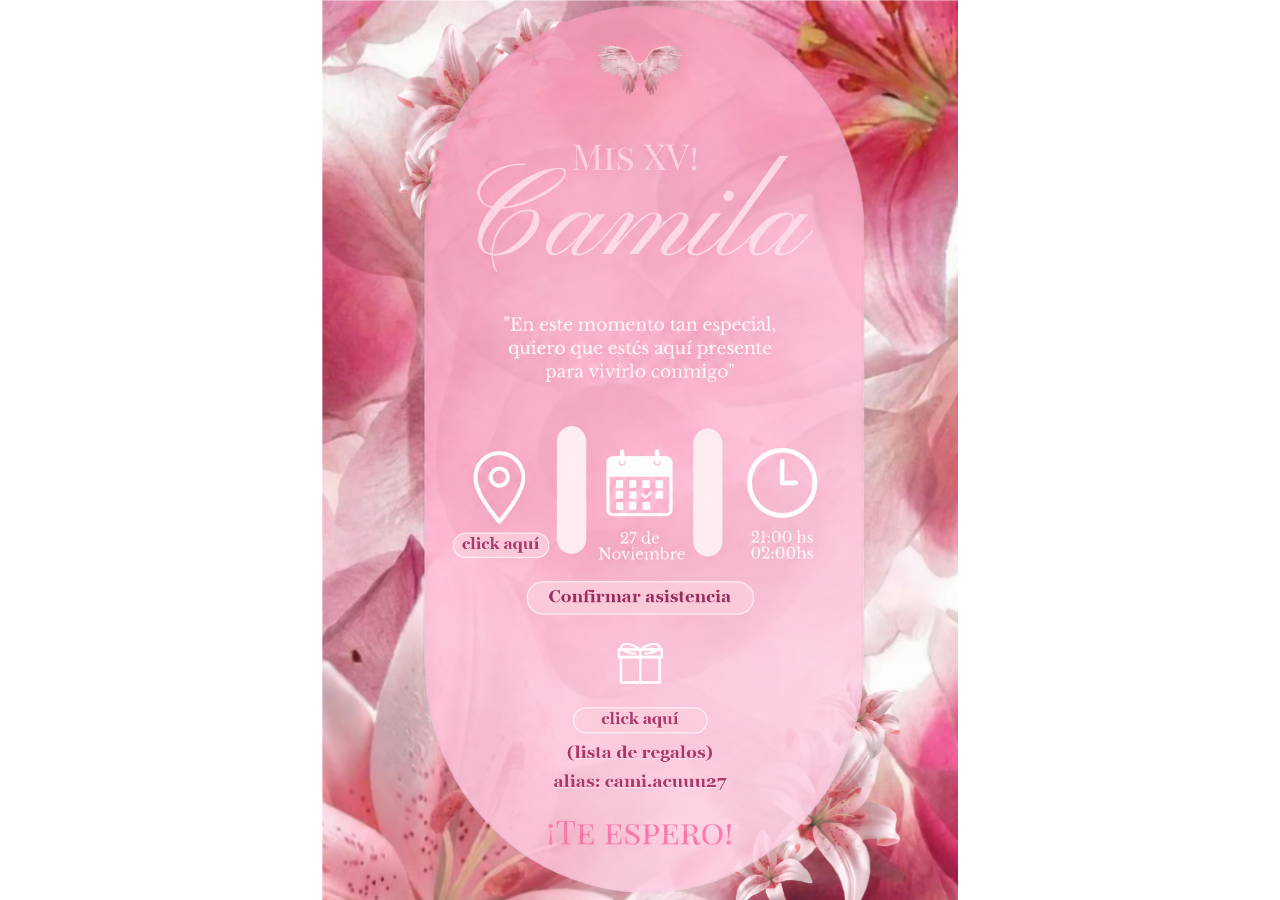
==== index.html @ d6057930 "Actualizar invitacion final con enlaces" ====
<!doctype html>
<html lang="es">
<head>
  <meta charset="utf-8">
  <meta name="viewport" content="width=device-width, initial-scale=1">
  <title>Mis XV Camila</title>
  <meta name="description" content="Invitacion a los XV de Camila.">
  <meta property="og:type" content="website">
  <meta property="og:title" content="Mis XV Camila">
  <meta property="og:description" content="Te espero para celebrar mis XV.">
  <meta property="og:image" content="https://diegorobacu-create.github.io/mis-xv-camila/camila.png">
  <meta property="og:image:secure_url" content="https://diegorobacu-create.github.io/mis-xv-camila/camila.png">
  <meta property="og:image:width" content="1055">
  <meta property="og:image:height" content="1491">
  <meta property="og:url" content="https://diegorobacu-create.github.io/mis-xv-camila/">
  <meta name="twitter:card" content="summary_large_image">
  <meta name="twitter:title" content="Mis XV Camila">
  <meta name="twitter:description" content="Te espero para celebrar mis XV.">
  <meta name="twitter:image" content="https://diegorobacu-create.github.io/mis-xv-camila/camila.png">
  <style>
    * { box-sizing: border-box; }
    html, body { margin: 0; min-height: 100%; background: #ffffff; }
    body {
      min-height: 100vh;
      display: grid;
      place-items: center;
      padding: 0;
      font-family: Arial, Helvetica, sans-serif;
    }
    .card {
      position: relative;
      width: min(100vw, 595.5px);
      aspect-ratio: 595.5 / 842.25;
      background: #fff;
    }
    .card img {
      display: block;
      width: 100%;
      height: 100%;
      object-fit: contain;
    }
    .hotspot {
      position: absolute;
      display: block;
      border-radius: 16px;
      cursor: pointer;
      -webkit-tap-highlight-color: rgba(255,255,255,.32);
    }
    .hotspot:focus-visible {
      outline: 3px solid rgba(255,255,255,.98);
      outline-offset: 4px;
      box-shadow: 0 0 0 6px rgba(224, 91, 159, .65);
    }
    .sr-only {
      position: absolute;
      width: 1px;
      height: 1px;
      padding: 0;
      margin: -1px;
      overflow: hidden;
      clip: rect(0,0,0,0);
      white-space: nowrap;
      border: 0;
    }
    @media (min-aspect-ratio: 595.5 / 842.25) {
      .card { width: auto; height: 100vh; }
    }
  </style>
</head>
<body>
  <main class="card" aria-label="Invitacion a los XV de Camila">
    <img src="camila.png" alt="Invitacion a los XV de Camila">
    <a class="hotspot" href="https://maps.app.goo.gl/PiG9Faqx7xKt4PbU9?g_st=aw" target="_blank" rel="noopener" aria-label="Ver ubicacion" title="Ver ubicacion" style="left:20.6%;top:49.5%;width:13.5%;height:8.8%"></a>
    <a class="hotspot" href="https://maps.app.goo.gl/PiG9Faqx7xKt4PbU9?g_st=aw" target="_blank" rel="noopener" aria-label="Ver ubicacion" title="Ver ubicacion" style="left:20.3%;top:58.9%;width:15.6%;height:3.2%"></a>
    <a class="hotspot" href="https://w.app/pwx0nu" target="_blank" rel="noopener" aria-label="Confirmar asistencia" title="Confirmar asistencia" style="left:31.8%;top:64.5%;width:36.4%;height:4.1%"></a>
    <a class="hotspot" href="https://canva.link/dew7cqsgqlkywnv" target="_blank" rel="noopener" aria-label="Lista de regalos" title="Lista de regalos" style="left:44.5%;top:70.4%;width:11.0%;height:6.5%"></a>
    <a class="hotspot" href="https://canva.link/dew7cqsgqlkywnv" target="_blank" rel="noopener" aria-label="Lista de regalos" title="Lista de regalos" style="left:39.2%;top:78.4%;width:21.6%;height:3.2%"></a>
    <a class="hotspot" href="https://canva.link/dew7cqsgqlkywnv" target="_blank" rel="noopener" aria-label="Lista de regalos" title="Lista de regalos" style="left:32.0%;top:82.0%;width:36.0%;height:3.2%"></a>
  </main>
  <p class="sr-only">Enlaces: ubicacion, confirmar asistencia y lista de regalos.</p>
</body>
</html>
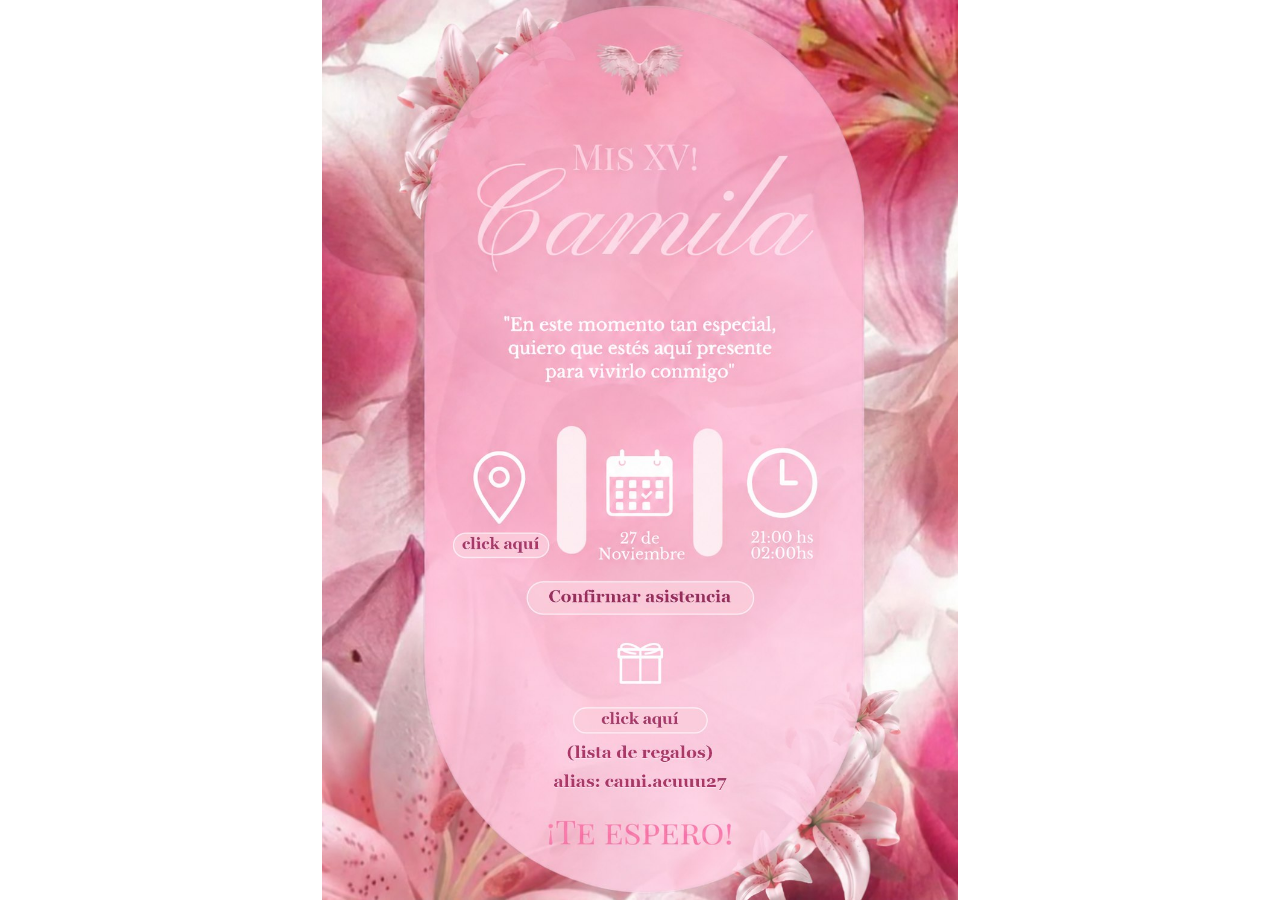
==== commit d21f139e: "Optimizar invitacion para carga rapida" ====
--- a/index.html
+++ b/index.html
@@ -5,18 +5,19 @@
   <meta name="viewport" content="width=device-width, initial-scale=1">
   <title>Mis XV Camila</title>
   <meta name="description" content="Invitacion a los XV de Camila.">
+  <link rel="preload" as="image" href="camila.jpg">
   <meta property="og:type" content="website">
   <meta property="og:title" content="Mis XV Camila">
   <meta property="og:description" content="Te espero para celebrar mis XV.">
-  <meta property="og:image" content="https://diegorobacu-create.github.io/mis-xv-camila/camila.png">
-  <meta property="og:image:secure_url" content="https://diegorobacu-create.github.io/mis-xv-camila/camila.png">
+  <meta property="og:image" content="https://diegorobacu-create.github.io/mis-xv-camila/camila.jpg">
+  <meta property="og:image:secure_url" content="https://diegorobacu-create.github.io/mis-xv-camila/camila.jpg">
   <meta property="og:image:width" content="1055">
   <meta property="og:image:height" content="1491">
   <meta property="og:url" content="https://diegorobacu-create.github.io/mis-xv-camila/">
   <meta name="twitter:card" content="summary_large_image">
   <meta name="twitter:title" content="Mis XV Camila">
   <meta name="twitter:description" content="Te espero para celebrar mis XV.">
-  <meta name="twitter:image" content="https://diegorobacu-create.github.io/mis-xv-camila/camila.png">
+  <meta name="twitter:image" content="https://diegorobacu-create.github.io/mis-xv-camila/camila.jpg">
   <style>
     * { box-sizing: border-box; }
     html, body { margin: 0; min-height: 100%; background: #ffffff; }
@@ -69,7 +70,7 @@
 </head>
 <body>
   <main class="card" aria-label="Invitacion a los XV de Camila">
-    <img src="camila.png" alt="Invitacion a los XV de Camila">
+    <img src="camila.jpg" width="1055" height="1491" decoding="async" fetchpriority="high" alt="Invitacion a los XV de Camila">
     <a class="hotspot" href="https://maps.app.goo.gl/PiG9Faqx7xKt4PbU9?g_st=aw" target="_blank" rel="noopener" aria-label="Ver ubicacion" title="Ver ubicacion" style="left:20.6%;top:49.5%;width:13.5%;height:8.8%"></a>
     <a class="hotspot" href="https://maps.app.goo.gl/PiG9Faqx7xKt4PbU9?g_st=aw" target="_blank" rel="noopener" aria-label="Ver ubicacion" title="Ver ubicacion" style="left:20.3%;top:58.9%;width:15.6%;height:3.2%"></a>
     <a class="hotspot" href="https://w.app/pwx0nu" target="_blank" rel="noopener" aria-label="Confirmar asistencia" title="Confirmar asistencia" style="left:31.8%;top:64.5%;width:36.4%;height:4.1%"></a>
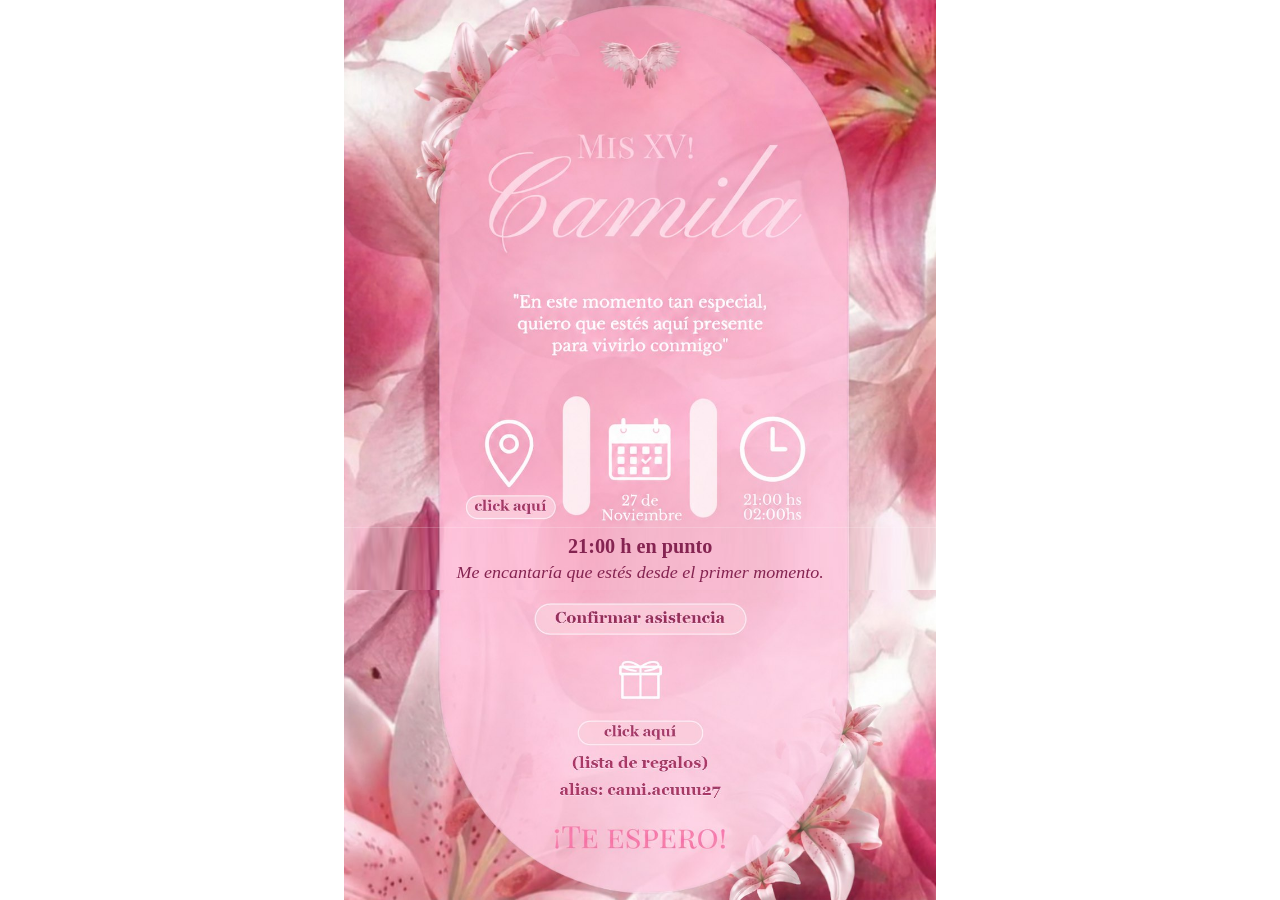
==== commit 4b4fd4d1: "Destacar la puntualidad junto al horario de la fiesta" ====
--- a/index.html
+++ b/index.html
@@ -9,15 +9,17 @@
   <meta property="og:type" content="website">
   <meta property="og:title" content="Mis XV Camila">
   <meta property="og:description" content="Te espero para celebrar mis XV.">
-  <meta property="og:image" content="https://diegorobacu-create.github.io/mis-xv-camila/camila.jpg">
-  <meta property="og:image:secure_url" content="https://diegorobacu-create.github.io/mis-xv-camila/camila.jpg">
+  <meta property="og:image" content="https://diegorobacu-create.github.io/mis-xv-camila/camila.jpg?v=2">
+  <meta property="og:image:secure_url" content="https://diegorobacu-create.github.io/mis-xv-camila/camila.jpg?v=2">
+  <meta property="og:image:type" content="image/jpeg">
+  <meta property="og:image:alt" content="Invitacion a los XV de Camila">
   <meta property="og:image:width" content="1055">
   <meta property="og:image:height" content="1491">
   <meta property="og:url" content="https://diegorobacu-create.github.io/mis-xv-camila/">
   <meta name="twitter:card" content="summary_large_image">
   <meta name="twitter:title" content="Mis XV Camila">
   <meta name="twitter:description" content="Te espero para celebrar mis XV.">
-  <meta name="twitter:image" content="https://diegorobacu-create.github.io/mis-xv-camila/camila.jpg">
+  <meta name="twitter:image" content="https://diegorobacu-create.github.io/mis-xv-camila/camila.jpg?v=2">
   <style>
     * { box-sizing: border-box; }
     html, body { margin: 0; min-height: 100%; background: #ffffff; }
@@ -31,14 +33,13 @@
     .card {
       position: relative;
       width: min(100vw, 595.5px);
-      aspect-ratio: 595.5 / 842.25;
+      aspect-ratio: 1055 / 1603;
       background: #fff;
     }
-    .card img {
+    .card-art {
       display: block;
       width: 100%;
       height: 100%;
-      object-fit: contain;
     }
     .hotspot {
       position: absolute;
@@ -63,20 +64,31 @@
       white-space: nowrap;
       border: 0;
     }
-    @media (min-aspect-ratio: 595.5 / 842.25) {
+    @media (min-aspect-ratio: 1055 / 1603) {
       .card { width: auto; height: 100vh; }
     }
   </style>
 </head>
 <body>
   <main class="card" aria-label="Invitacion a los XV de Camila">
-    <img src="camila.jpg" width="1055" height="1491" decoding="async" fetchpriority="high" alt="Invitacion a los XV de Camila">
-    <a class="hotspot" href="https://maps.app.goo.gl/PiG9Faqx7xKt4PbU9?g_st=aw" target="_blank" rel="noopener" aria-label="Ver ubicacion" title="Ver ubicacion" style="left:20.6%;top:49.5%;width:13.5%;height:8.8%"></a>
-    <a class="hotspot" href="https://maps.app.goo.gl/PiG9Faqx7xKt4PbU9?g_st=aw" target="_blank" rel="noopener" aria-label="Ver ubicacion" title="Ver ubicacion" style="left:20.3%;top:58.9%;width:15.6%;height:3.2%"></a>
-    <a class="hotspot" href="https://w.app/pwx0nu" target="_blank" rel="noopener" aria-label="Confirmar asistencia" title="Confirmar asistencia" style="left:31.8%;top:64.5%;width:36.4%;height:4.1%"></a>
-    <a class="hotspot" href="https://canva.link/dew7cqsgqlkywnv" target="_blank" rel="noopener" aria-label="Lista de regalos" title="Lista de regalos" style="left:44.5%;top:70.4%;width:11.0%;height:6.5%"></a>
-    <a class="hotspot" href="https://canva.link/dew7cqsgqlkywnv" target="_blank" rel="noopener" aria-label="Lista de regalos" title="Lista de regalos" style="left:39.2%;top:78.4%;width:21.6%;height:3.2%"></a>
-    <a class="hotspot" href="https://canva.link/dew7cqsgqlkywnv" target="_blank" rel="noopener" aria-label="Lista de regalos" title="Lista de regalos" style="left:32.0%;top:82.0%;width:36.0%;height:3.2%"></a>
+    <svg class="card-art" viewBox="0 0 1055 1603" role="img" aria-label="Invitación a los XV de Camila, el 27 de noviembre. De 21:00 a 02:00 h. 21:00 h en punto. Me encantaría que estés desde el primer momento.">
+      <defs>
+        <image id="invitation" href="camila.jpg" width="1055" height="1491"/>
+      </defs>
+      <svg width="1055" height="939" viewBox="0 0 1055 939"><use href="#invitation"/></svg>
+      <svg y="939" width="1055" height="112" viewBox="0 939 1055 20" preserveAspectRatio="none"><use href="#invitation"/></svg>
+      <svg y="1051" width="1055" height="552" viewBox="0 939 1055 552"><use href="#invitation"/></svg>
+      <g fill="#852451" text-anchor="middle" font-family="Georgia, 'Times New Roman', serif">
+        <text x="527.5" y="985" font-size="36" font-weight="bold">21:00 h en punto</text>
+        <text x="527.5" y="1030" font-size="31" textLength="654" lengthAdjust="spacingAndGlyphs" font-style="italic">Me encantaría que estés desde el primer momento.</text>
+      </g>
+    </svg>
+    <a class="hotspot" href="https://maps.app.goo.gl/PiG9Faqx7xKt4PbU9?g_st=aw" target="_blank" rel="noopener" aria-label="Ver ubicacion" title="Ver ubicacion" style="left:20.6%;top:46.0415%;width:13.5%;height:8.1852%"></a>
+    <a class="hotspot" href="https://maps.app.goo.gl/PiG9Faqx7xKt4PbU9?g_st=aw" target="_blank" rel="noopener" aria-label="Ver ubicacion" title="Ver ubicacion" style="left:20.3%;top:54.7847%;width:15.6%;height:2.9764%"></a>
+    <a class="hotspot" href="https://wa.me/5493518769033?text=Confirmo%20mi%20asistencia%20a%20los%20XV%F0%9F%98%8A" target="_blank" rel="noopener" aria-label="Confirmar asistencia" title="Confirmar asistencia" style="left:31.8%;top:66.9803%;width:36.4%;height:3.8135%"></a>
+    <a class="hotspot" href="https://canva.link/dew7cqsgqlkywnv" target="_blank" rel="noopener" aria-label="Lista de regalos" title="Lista de regalos" style="left:44.5%;top:72.4681%;width:11.0%;height:6.0459%"></a>
+    <a class="hotspot" href="https://canva.link/dew7cqsgqlkywnv" target="_blank" rel="noopener" aria-label="Lista de regalos" title="Lista de regalos" style="left:39.2%;top:79.9092%;width:21.6%;height:2.9764%"></a>
+    <a class="hotspot" href="https://canva.link/dew7cqsgqlkywnv" target="_blank" rel="noopener" aria-label="Lista de regalos" title="Lista de regalos" style="left:32.0%;top:83.2576%;width:36.0%;height:2.9764%"></a>
   </main>
   <p class="sr-only">Enlaces: ubicacion, confirmar asistencia y lista de regalos.</p>
 </body>
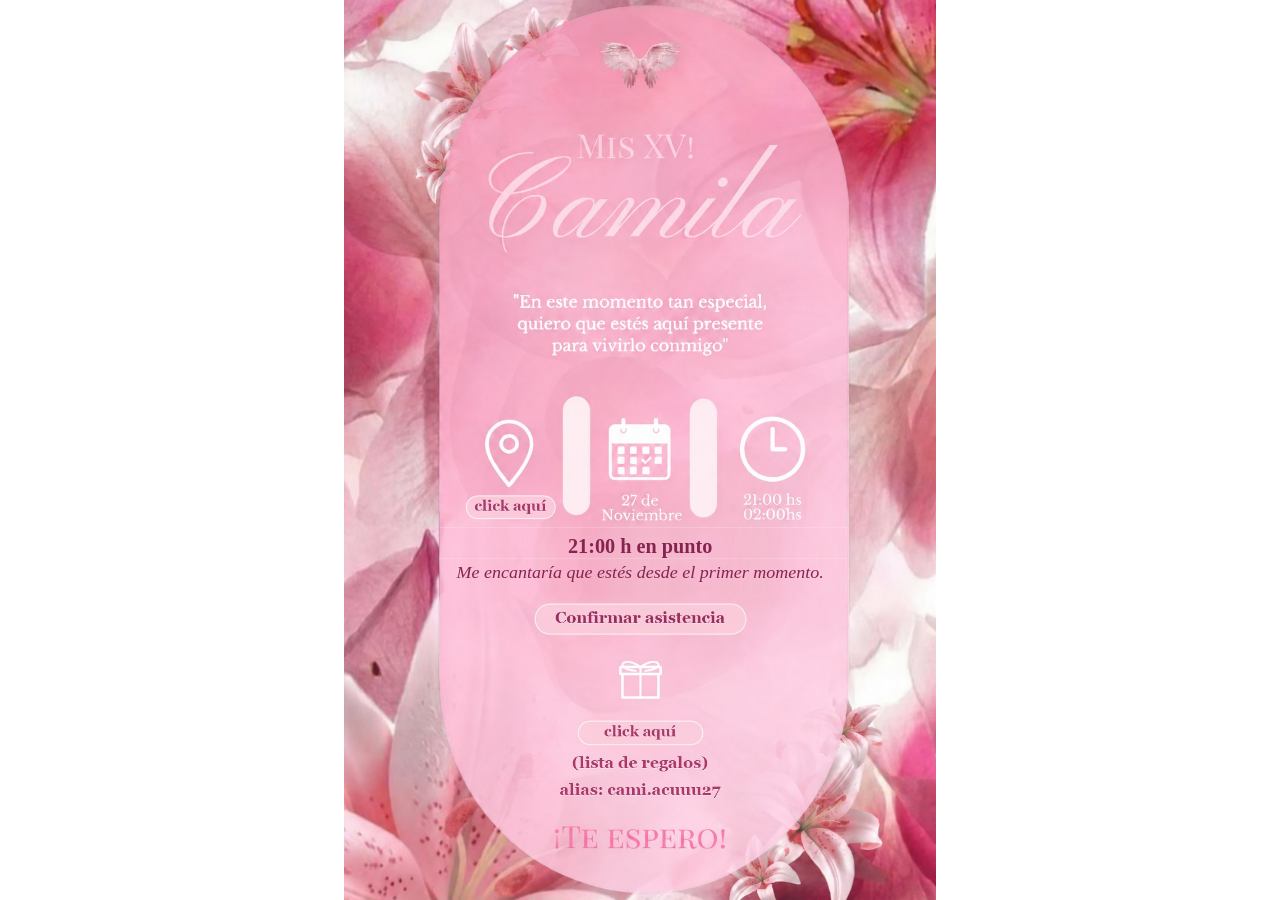
==== commit 5b677265: "Conservar la continuidad del borde floral junto al recordatorio" ====
--- a/index.html
+++ b/index.html
@@ -76,8 +76,14 @@
         <image id="invitation" href="camila.jpg" width="1055" height="1491"/>
       </defs>
       <svg width="1055" height="939" viewBox="0 0 1055 939"><use href="#invitation"/></svg>
-      <svg y="939" width="1055" height="112" viewBox="0 939 1055 20" preserveAspectRatio="none"><use href="#invitation"/></svg>
+      <svg y="939" width="1055" height="56" viewBox="0 939 1055 18" preserveAspectRatio="none"><use href="#invitation"/></svg>
+      <g transform="translate(0 1990) scale(1 -1)">
+        <svg y="939" width="1055" height="56" viewBox="0 939 1055 18" preserveAspectRatio="none"><use href="#invitation"/></svg>
+      </g>
       <svg y="1051" width="1055" height="552" viewBox="0 939 1055 552"><use href="#invitation"/></svg>
+      <!-- Keep the floral margins continuous around the expanded schedule. -->
+      <svg y="645" width="170" height="587" viewBox="0 645 170 475" preserveAspectRatio="none"><use href="#invitation"/></svg>
+      <svg x="899" y="645" width="156" height="587" viewBox="899 645 156 475" preserveAspectRatio="none"><use href="#invitation"/></svg>
       <g fill="#852451" text-anchor="middle" font-family="Georgia, 'Times New Roman', serif">
         <text x="527.5" y="985" font-size="36" font-weight="bold">21:00 h en punto</text>
         <text x="527.5" y="1030" font-size="31" textLength="654" lengthAdjust="spacingAndGlyphs" font-style="italic">Me encantaría que estés desde el primer momento.</text>
